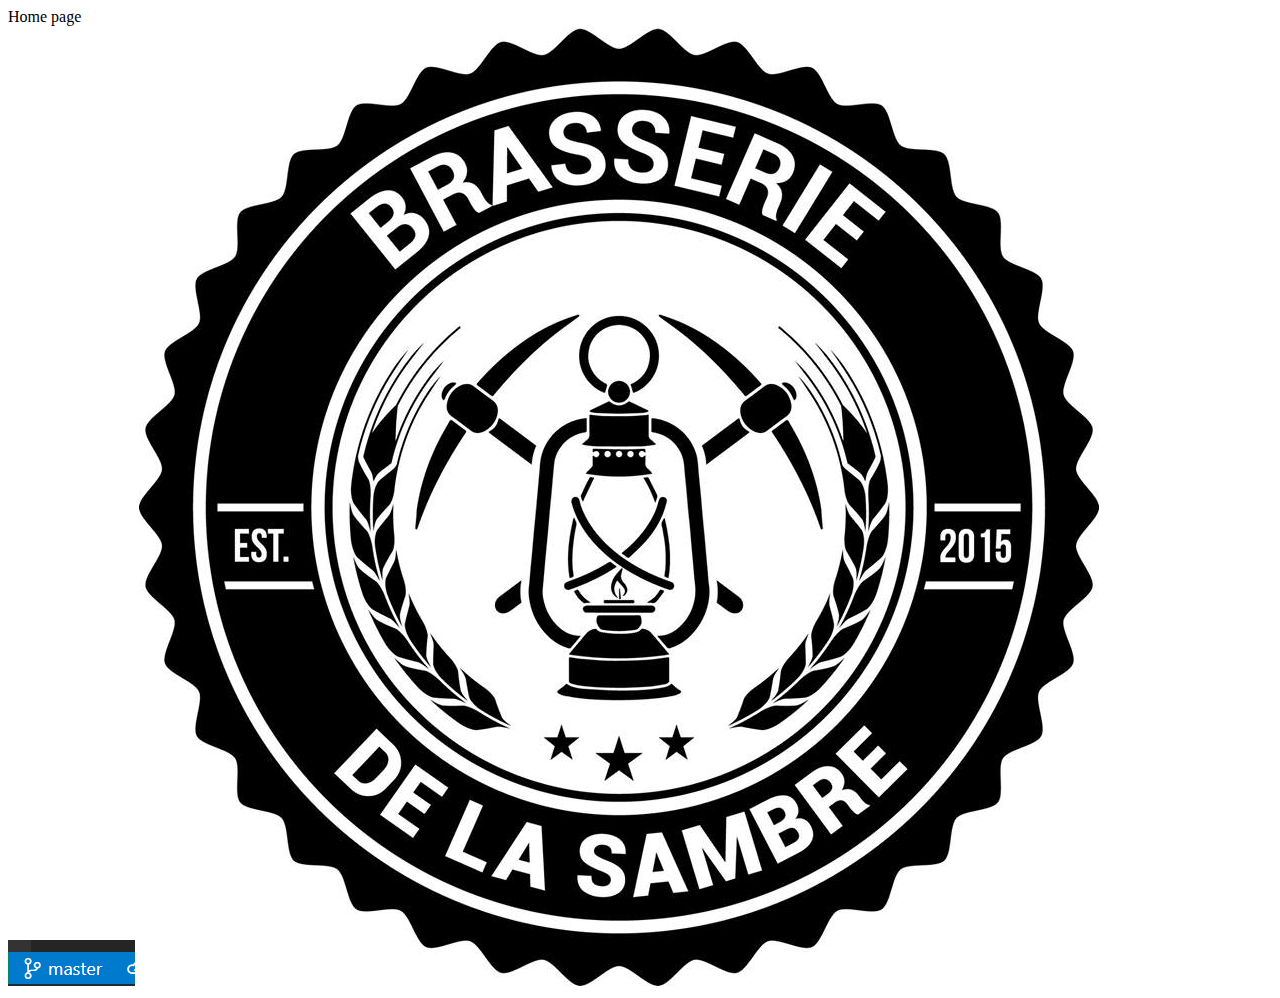
==== src/index.html @ b87d8ae9 "init" ====
<!DOCTYPE html>
<html lang="fr">
<head>
    <meta charset="UTF-8">
    <meta name="viewport" content="width=device-width, initial-scale=1.0">
    <title>Home</title> 
    <link rel="stylesheet" href="../node_modules/bulma/css/bulma.min.css">
    <link rel="stylesheet" href="scss/style.scss">
</head>
<body>
    <include src="./partials/header.html" />
    <section class="section">Home page</section>
    <div class="img"></div>
    <img src="./img/git-branch.png" alt="les branches en git">
    <img src="./img/sambre.jpg" alt="Brasserie de la Sambre">
    <include src="./partials/footer.html" />
    <script type="module" src="./js/main.js"></script>
</body>
</html>
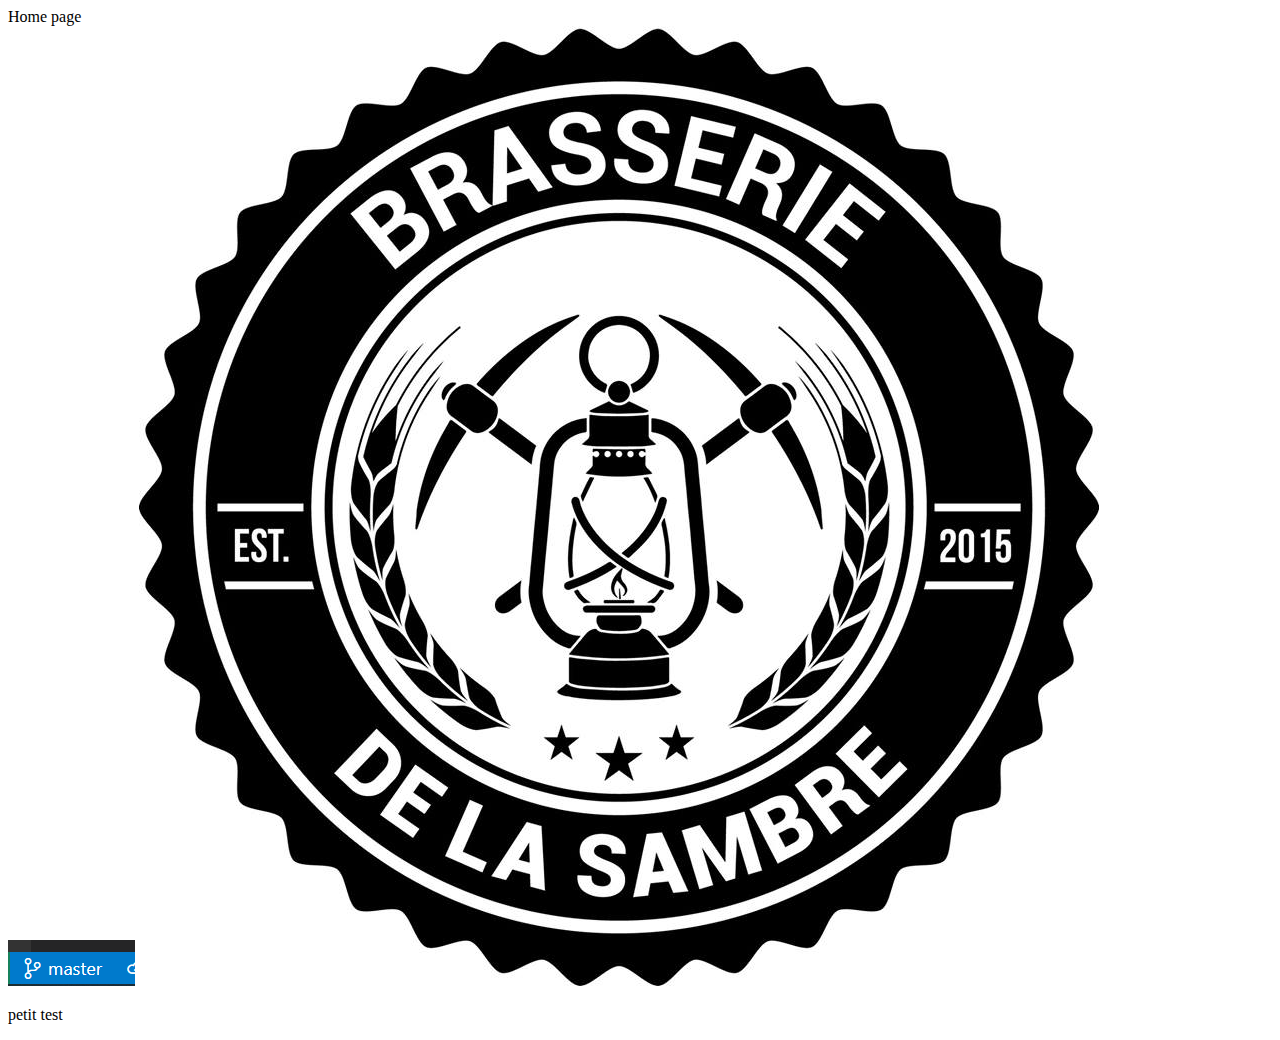
==== commit 270921fd: "change 01" ====
--- a/src/index.html
+++ b/src/index.html
@@ -15,5 +15,6 @@
     <img src="./img/sambre.jpg" alt="Brasserie de la Sambre">
     <include src="./partials/footer.html" />
     <script type="module" src="./js/main.js"></script>
+    <p>petit test</p>
 </body>
 </html>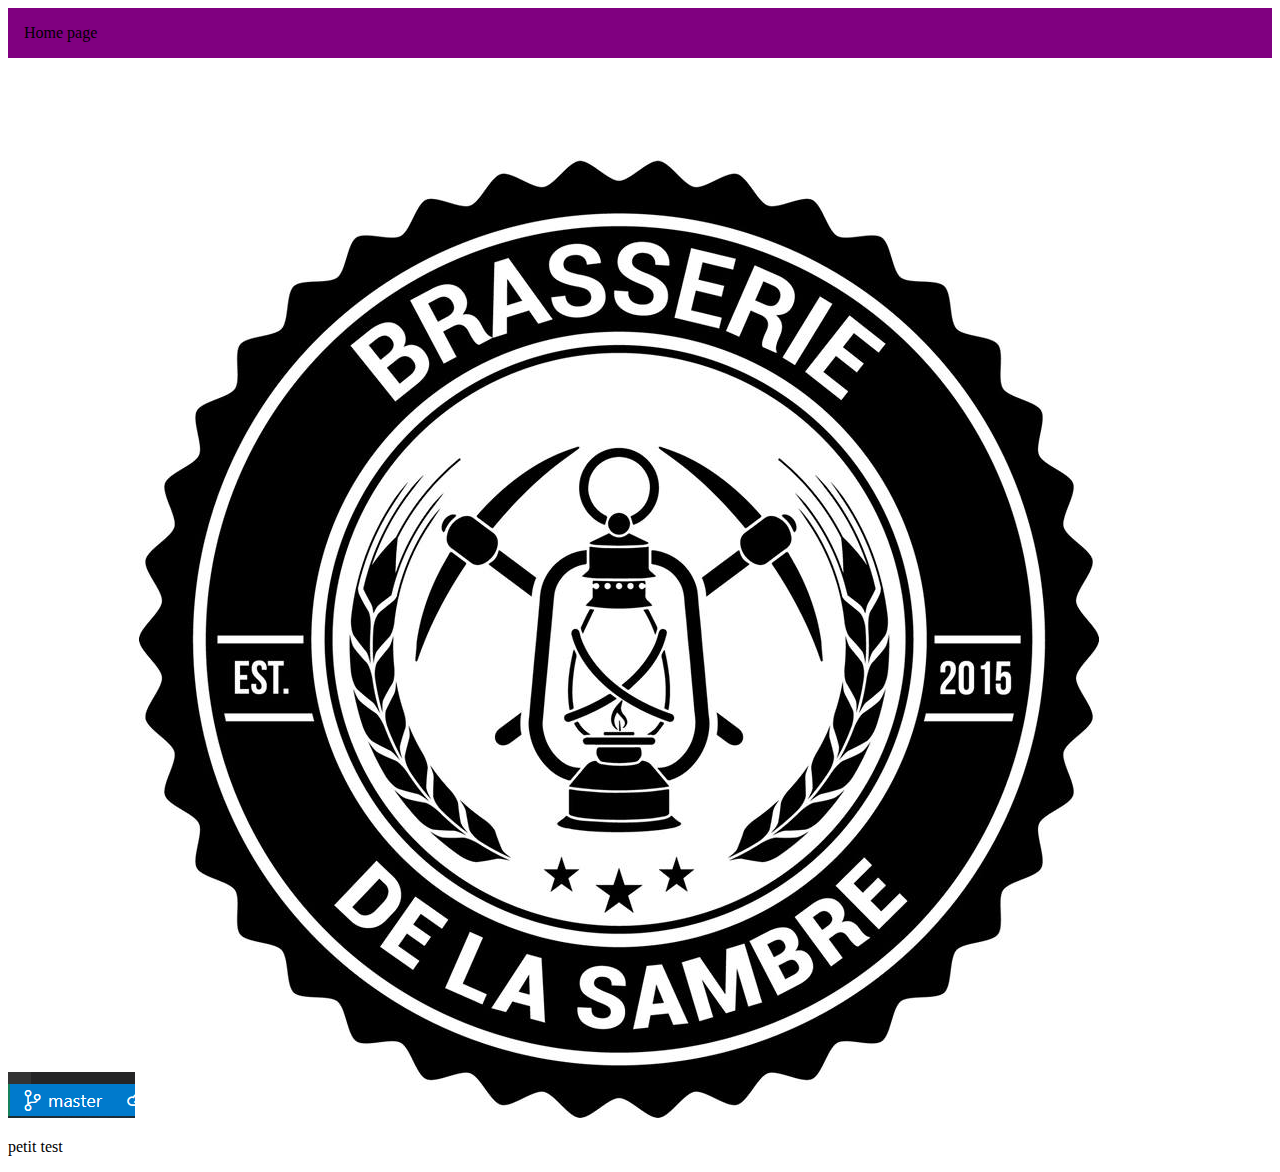
==== commit e5d7c86b: "url vers css partout" ====
--- a/src/index.html
+++ b/src/index.html
@@ -5,7 +5,7 @@
     <meta name="viewport" content="width=device-width, initial-scale=1.0">
     <title>Home</title> 
     <link rel="stylesheet" href="../node_modules/bulma/css/bulma.min.css">
-    <link rel="stylesheet" href="scss/style.scss">
+    <link rel="stylesheet" href="/styles/style.min.css">
 </head>
 <body>
     <include src="./partials/header.html" />
--- a/styles/style.min.css
+++ b/styles/style.min.css
@@ -0,0 +1,2 @@
+.search_form--input{color:blue}header{background-color:silver}h1.title{color:blue;text-decoration:overline;background-color:red}.img{background-image:url(../img/sambre.jpg);width:100px;height:100px;background-size:cover;display:-webkit-box;display:-ms-flexbox;display:flex;-webkit-box-orient:horizontal;-webkit-box-direction:normal;-ms-flex-direction:row;flex-direction:row}.section{background-color:purple;padding:1rem}
+/*# sourceMappingURL=style.min.css.map */